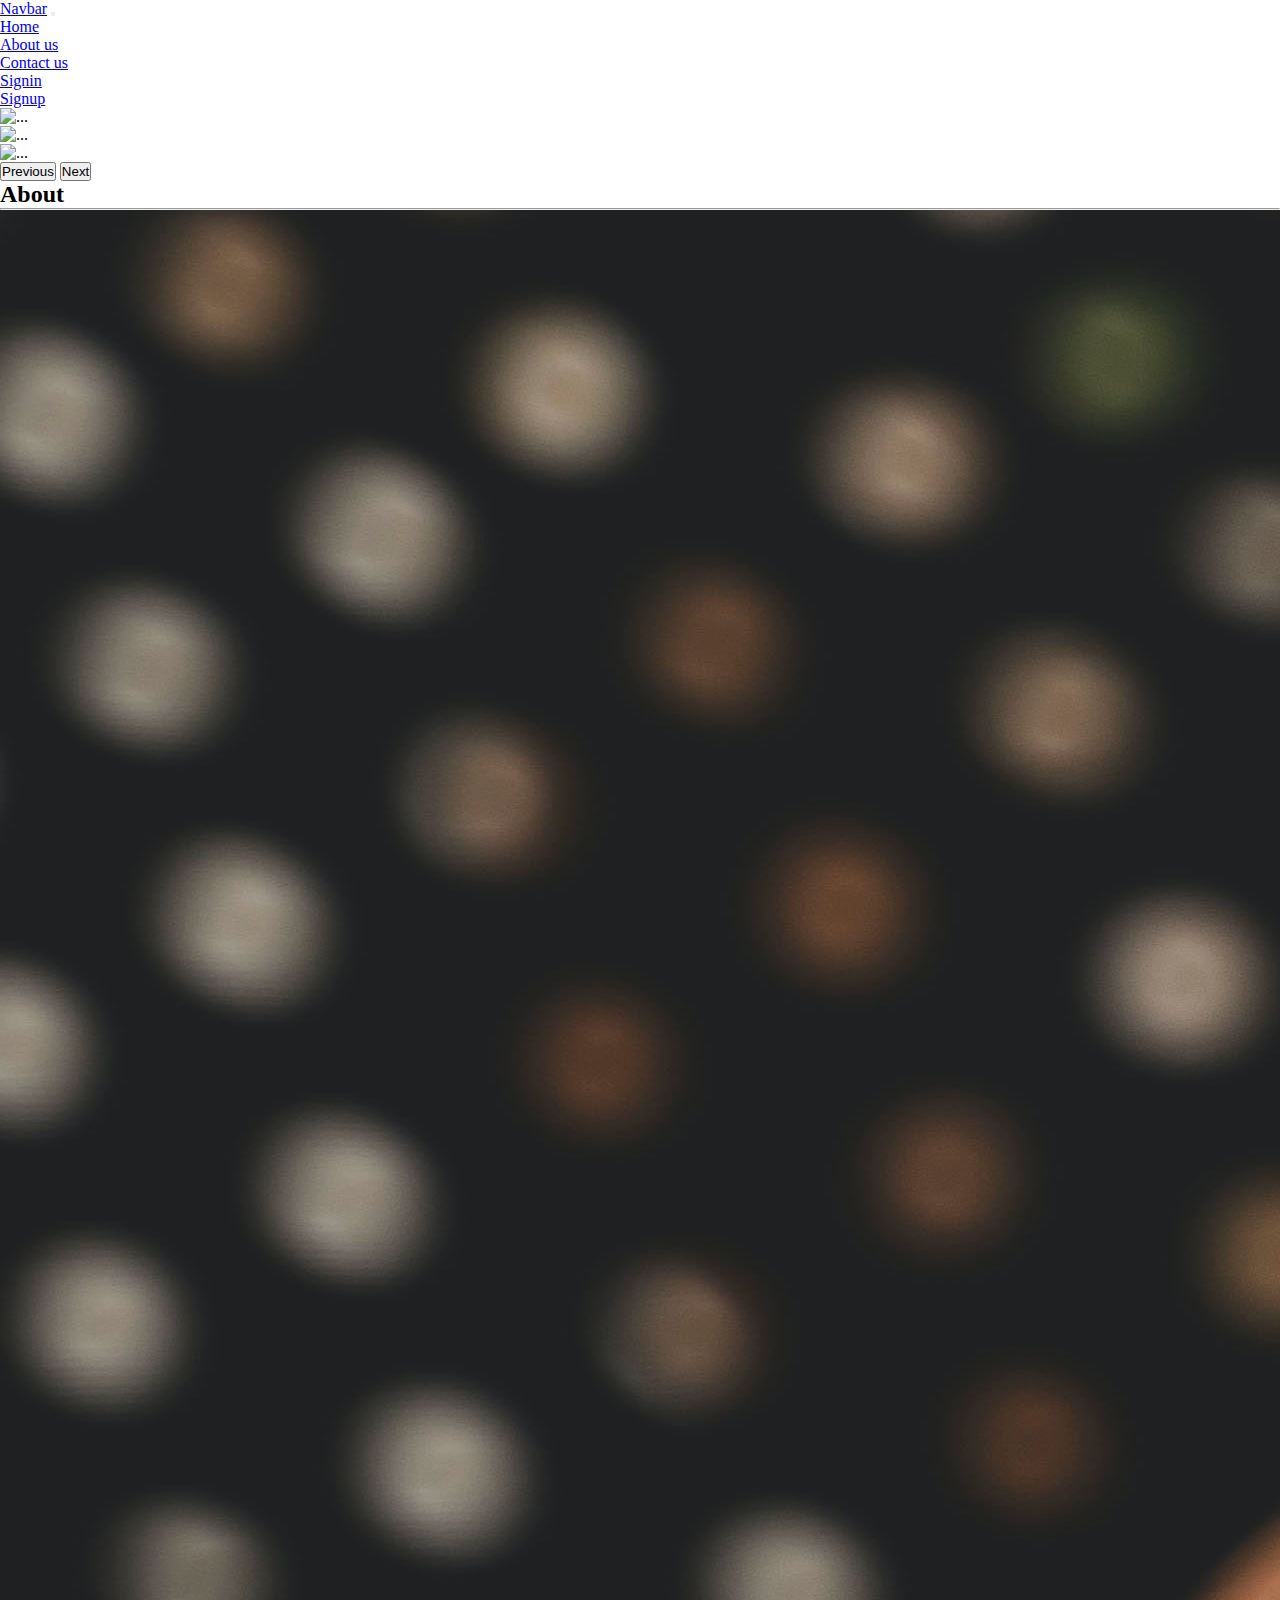
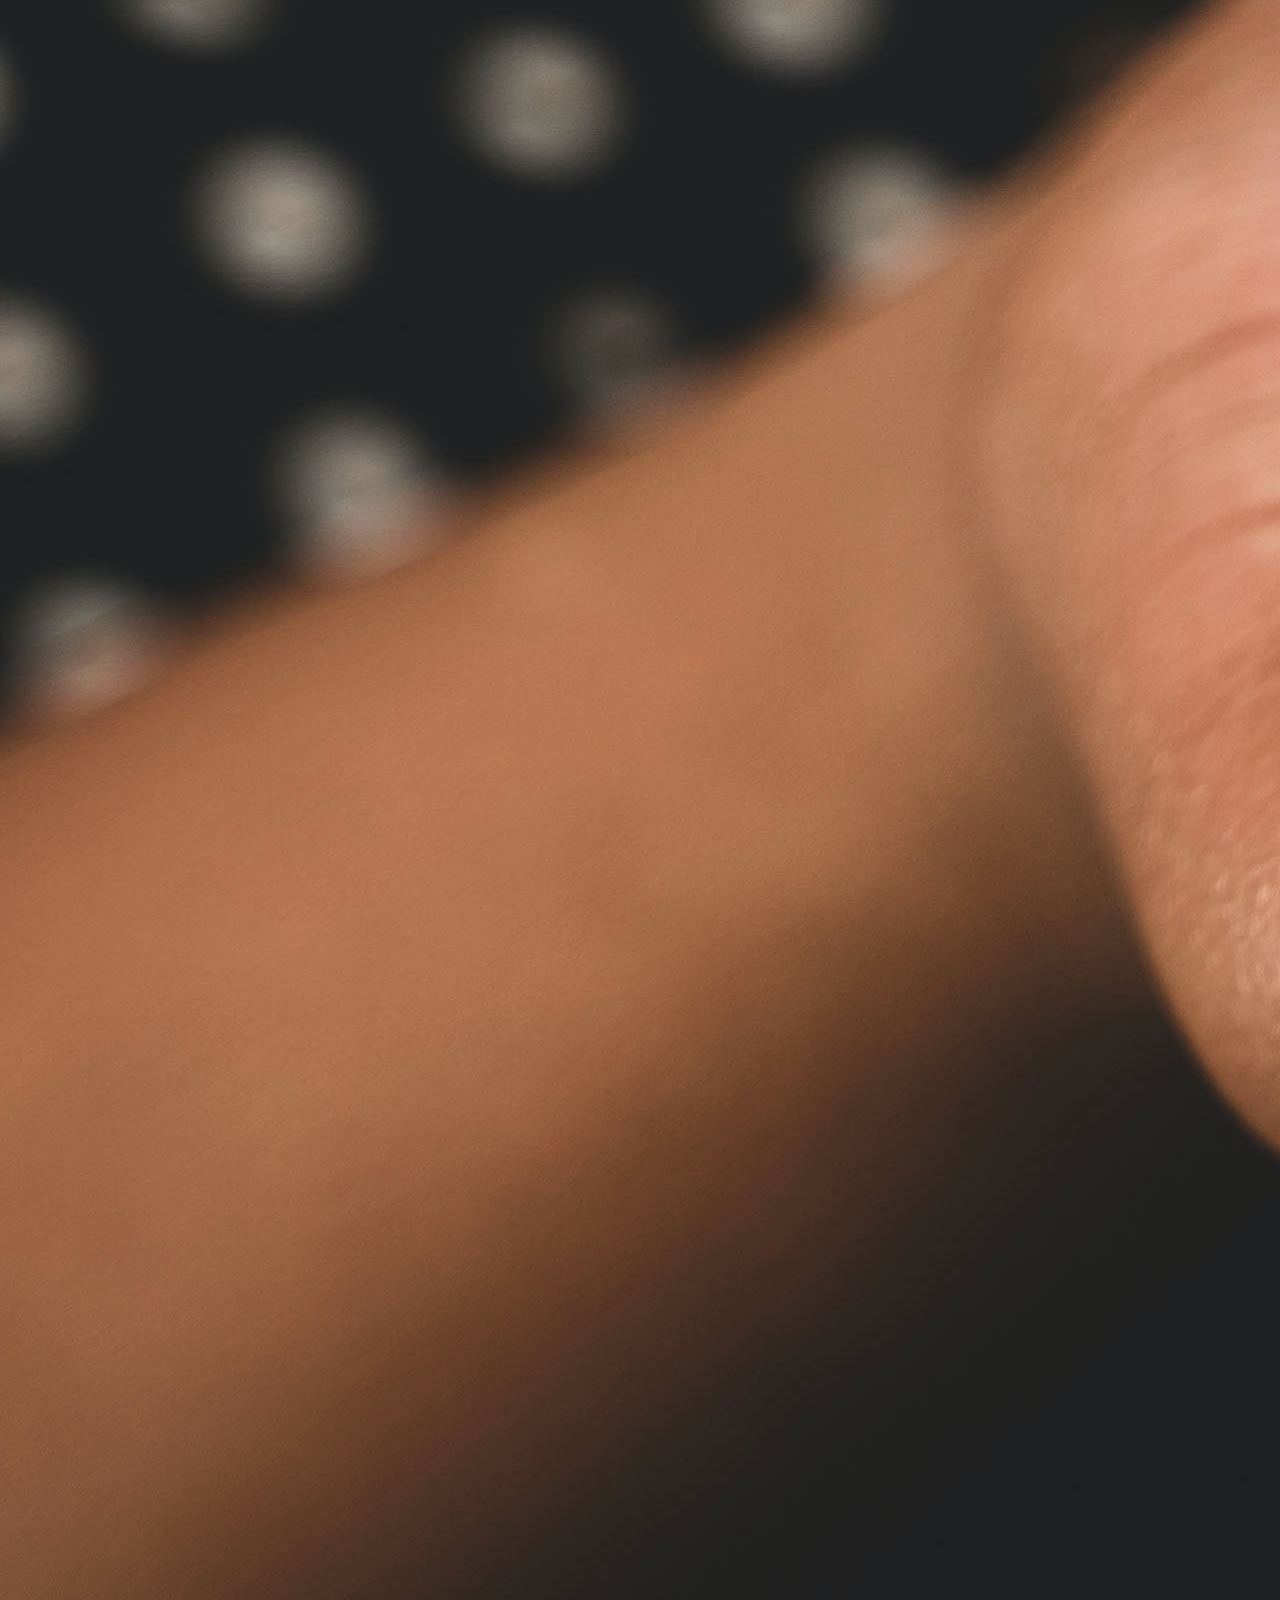
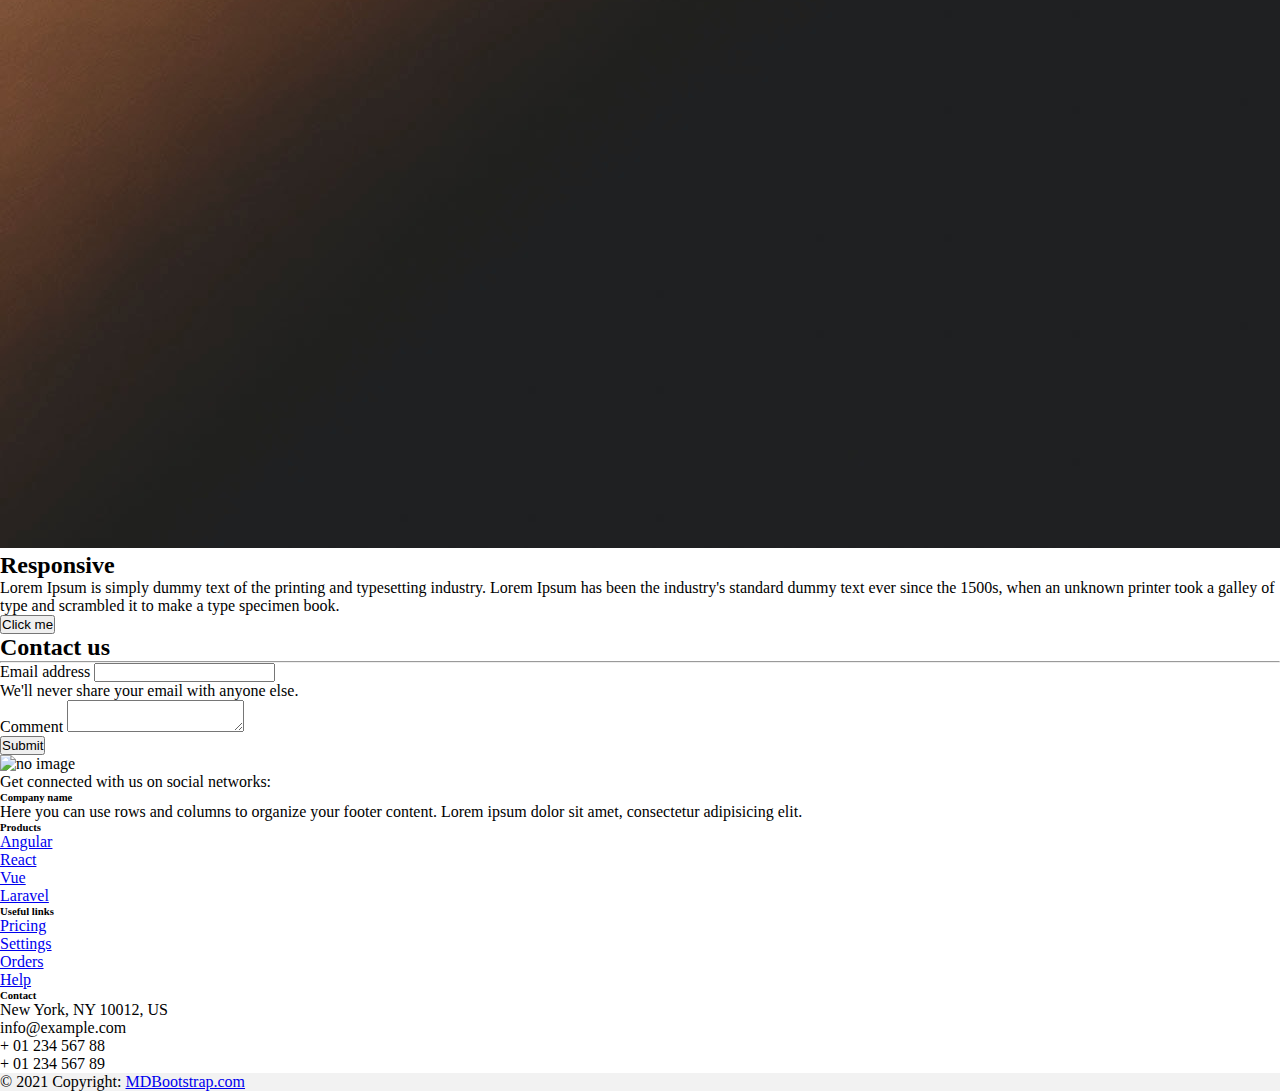
==== index.html @ 73614305 "first commit" ====
<!DOCTYPE html>
<html>
<head>
	<meta charset="utf-8">
	<meta name="viewport" content="width=device-width, initial-scale=1">
	<title>Responsive Webpage</title>
	<link rel="stylesheet" type="text/css" href="stylesheet/stylesheet.css">
	<link href="https://cdn.jsdelivr.net/npm/bootstrap@5.0.2/dist/css/bootstrap.min.css" rel="stylesheet" integrity="sha384-EVSTQN3/azprG1Anm3QDgpJLIm9Nao0Yz1ztcQTwFspd3yD65VohhpuuCOmLASjC" crossorigin="anonymous">
	<script src="https://cdn.jsdelivr.net/npm/bootstrap@5.0.2/dist/js/bootstrap.bundle.min.js" integrity="sha384-MrcW6ZMFYlzcLA8Nl+NtUVF0sA7MsXsP1UyJoMp4YLEuNSfAP+JcXn/tWtIaxVXM" crossorigin="anonymous"></script>
</head>
<body>
<nav class="navbar navbar-expand-lg navbar-light bg-light">
  <div class="container-fluid">
    <a class="navbar-brand" href="#">Navbar</a>
    <button class="navbar-toggler" type="button" data-bs-toggle="collapse" data-bs-target="#navbarSupportedContent" aria-controls="navbarSupportedContent" aria-expanded="false" aria-label="Toggle navigation">
      <span class="navbar-toggler-icon"></span>
    </button>
    <div class="collapse navbar-collapse" id="navbarSupportedContent">
      <ul class="navbar-nav  ms-auto mb-2 mb-lg-0">
        <li class="nav-item">
          <a class="nav-link active" aria-current="page" href="index.html">Home</a>
        </li>
        <li class="nav-item">
          <a class="nav-link" href="#about-section">About us</a>
        </li>
        <li class="nav-item">
          <a class="nav-link" href="#contact-section">Contact us</a>
        </li>
        <li class="nav-item">
          <a class="nav-link" href="signinpage.html">Signin</a>
        </li>
        <li class="nav-item">
          <a class="nav-link" href="signup.html">Signup</a>
        </li>
      </ul>
      
    </div>
  </div>
</nav>


<div id="carouselExampleControls" class="carousel slide" data-bs-ride="carousel">
  <div class="carousel-inner">
    <div class="carousel-item active">
      <img src="E:\html\Bootstrap V5\ResponsiveWebPage\image\a1.jpg" class="d-block w-100" alt="...">
    </div>
    <div class="carousel-item">
      <img src="E:\html\Bootstrap V5\ResponsiveWebPage\image\a2.jpg" class="d-block w-100" alt="...">
    </div>
    <div class="carousel-item">
      <img src="E:\html\Bootstrap V5\ResponsiveWebPage\image\a3.jpg" class="d-block w-100" alt="...">
    </div>
  </div>
  <button class="carousel-control-prev" type="button" data-bs-target="#carouselExampleControls" data-bs-slide="prev">
    <span class="carousel-control-prev-icon" aria-hidden="true"></span>
    <span class="visually-hidden">Previous</span>
  </button>
  <button class="carousel-control-next" type="button" data-bs-target="#carouselExampleControls" data-bs-slide="next">
    <span class="carousel-control-next-icon" aria-hidden="true"></span>
    <span class="visually-hidden">Next</span>
  </button>
</div>


<section class="container" id="about-section">
  <h2 class="text-center display-3 mt-5">About</h2>
  <hr class="w-25 mx-auto" />
  <div class="row mb-5">
      <div class="col-md-6 col-lg-6 col-12">
        <img src="image/baby.jpg" alt="no image" class="img-fluid" />
      </div>
      <div class="col-md-6 col-lg-6 col-12 d-flex justify-content-around  flex-column">
        
          <h2 class="display-5">Responsive</h2>
          <p>Lorem Ipsum is simply dummy text of the printing and typesetting industry. Lorem Ipsum has been the industry's standard dummy text ever since the 1500s, when an unknown printer took a galley of type and scrambled it to make a type specimen book.</p>
          <button class="btn btn-outline-primary">Click me</button>
        
      </div>
      
  </div>
</section>



<section class="container" id="contact-section">
  <h2 class="text-center display-3 mt-5">Contact us</h2>
  <hr class="w-25 mx-auto" />
  <div class="row mb-5">
      <div class="col-md-6 col-lg-6 col-12">
        <form>
          <div class="mb-3">
            <label for="exampleInputEmail1" class="form-label">Email address</label>
            <input type="email" class="form-control" id="exampleInputEmail1" aria-describedby="emailHelp">
            <div id="emailHelp" class="form-text">We'll never share your email with anyone else.</div>
          </div>
          <div class="mb-3">
            <label class="form-label">Comment</label>
            <textarea class="form-control" ></textarea>
          </div>
          
          <button type="submit" class="btn btn-primary">Submit</button>
        </form>
      </div>
      <div class="col-md-6 col-lg-6 col-12 d-flex justify-content-around  flex-column">
        <img src="image/contactus.GIF" alt="no image" class="img-fluid" />
      </div>
      
  </div>
</section>


<section>
  <!-- Footer -->
<footer class="text-center text-lg-start bg-light text-muted">
  <!-- Section: Social media -->
  <section
    class="d-flex justify-content-center justify-content-lg-between p-4 border-bottom"
  >
    <!-- Left -->
    <div class="me-5 d-none d-lg-block">
      <span>Get connected with us on social networks:</span>
    </div>
    <!-- Left -->

    <!-- Right -->
    <div>
      <a href="" class="me-4 text-reset">
        <i class="fab fa-facebook-f"></i>
      </a>
      <a href="" class="me-4 text-reset">
        <i class="fab fa-twitter"></i>
      </a>
      <a href="" class="me-4 text-reset">
        <i class="fab fa-google"></i>
      </a>
      <a href="" class="me-4 text-reset">
        <i class="fab fa-instagram"></i>
      </a>
      <a href="" class="me-4 text-reset">
        <i class="fab fa-linkedin"></i>
      </a>
      <a href="" class="me-4 text-reset">
        <i class="fab fa-github"></i>
      </a>
    </div>
    <!-- Right -->
  </section>
  <!-- Section: Social media -->

  <!-- Section: Links  -->
  <section class="">
    <div class="container text-center text-md-start mt-5">
      <!-- Grid row -->
      <div class="row mt-3">
        <!-- Grid column -->
        <div class="col-md-3 col-lg-4 col-xl-3 mx-auto mb-4">
          <!-- Content -->
          <h6 class="text-uppercase fw-bold mb-4">
            <i class="fas fa-gem me-3"></i>Company name
          </h6>
          <p>
            Here you can use rows and columns to organize your footer content. Lorem ipsum
            dolor sit amet, consectetur adipisicing elit.
          </p>
        </div>
        <!-- Grid column -->

        <!-- Grid column -->
        <div class="col-md-2 col-lg-2 col-xl-2 mx-auto mb-4">
          <!-- Links -->
          <h6 class="text-uppercase fw-bold mb-4">
            Products
          </h6>
          <p>
            <a href="#!" class="text-reset">Angular</a>
          </p>
          <p>
            <a href="#!" class="text-reset">React</a>
          </p>
          <p>
            <a href="#!" class="text-reset">Vue</a>
          </p>
          <p>
            <a href="#!" class="text-reset">Laravel</a>
          </p>
        </div>
        <!-- Grid column -->

        <!-- Grid column -->
        <div class="col-md-3 col-lg-2 col-xl-2 mx-auto mb-4">
          <!-- Links -->
          <h6 class="text-uppercase fw-bold mb-4">
            Useful links
          </h6>
          <p>
            <a href="#!" class="text-reset">Pricing</a>
          </p>
          <p>
            <a href="#!" class="text-reset">Settings</a>
          </p>
          <p>
            <a href="#!" class="text-reset">Orders</a>
          </p>
          <p>
            <a href="#!" class="text-reset">Help</a>
          </p>
        </div>
        <!-- Grid column -->

        <!-- Grid column -->
        <div class="col-md-4 col-lg-3 col-xl-3 mx-auto mb-md-0 mb-4">
          <!-- Links -->
          <h6 class="text-uppercase fw-bold mb-4">
            Contact
          </h6>
          <p><i class="fas fa-home me-3"></i> New York, NY 10012, US</p>
          <p>
            <i class="fas fa-envelope me-3"></i>
            info@example.com
          </p>
          <p><i class="fas fa-phone me-3"></i> + 01 234 567 88</p>
          <p><i class="fas fa-print me-3"></i> + 01 234 567 89</p>
        </div>
        <!-- Grid column -->
      </div>
      <!-- Grid row -->
    </div>
  </section>
  <!-- Section: Links  -->

  <!-- Copyright -->
  <div class="text-center p-4" style="background-color: rgba(0, 0, 0, 0.05);">
    © 2021 Copyright:
    <a class="text-reset fw-bold" href="https://mdbootstrap.com/">MDBootstrap.com</a>
  </div>
  <!-- Copyright -->
</footer>
<!-- Footer -->
</section>

</body>
</html>
---- stylesheet/stylesheet.css ----
*{
	margin: 0;
	padding: 0;
}
.carousel-item img{
	width: 100%;
	height: 90vh;
}
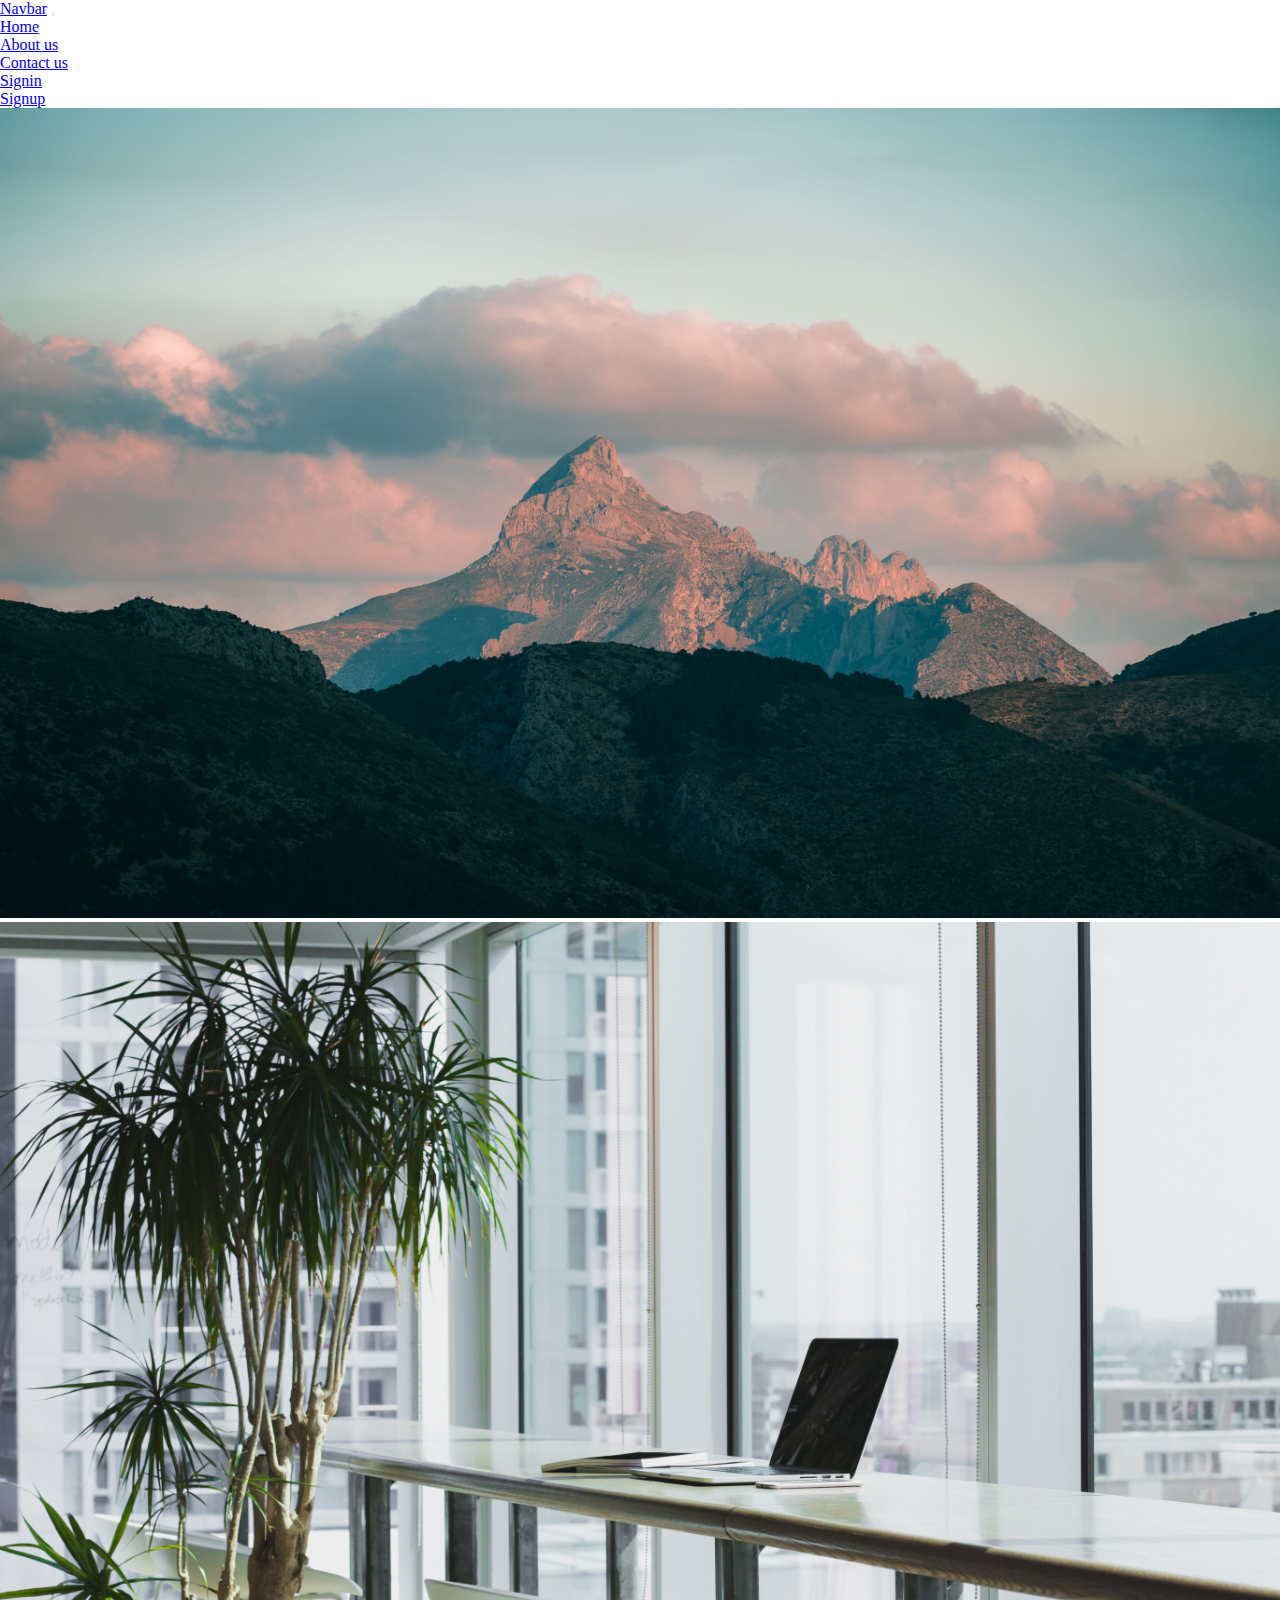
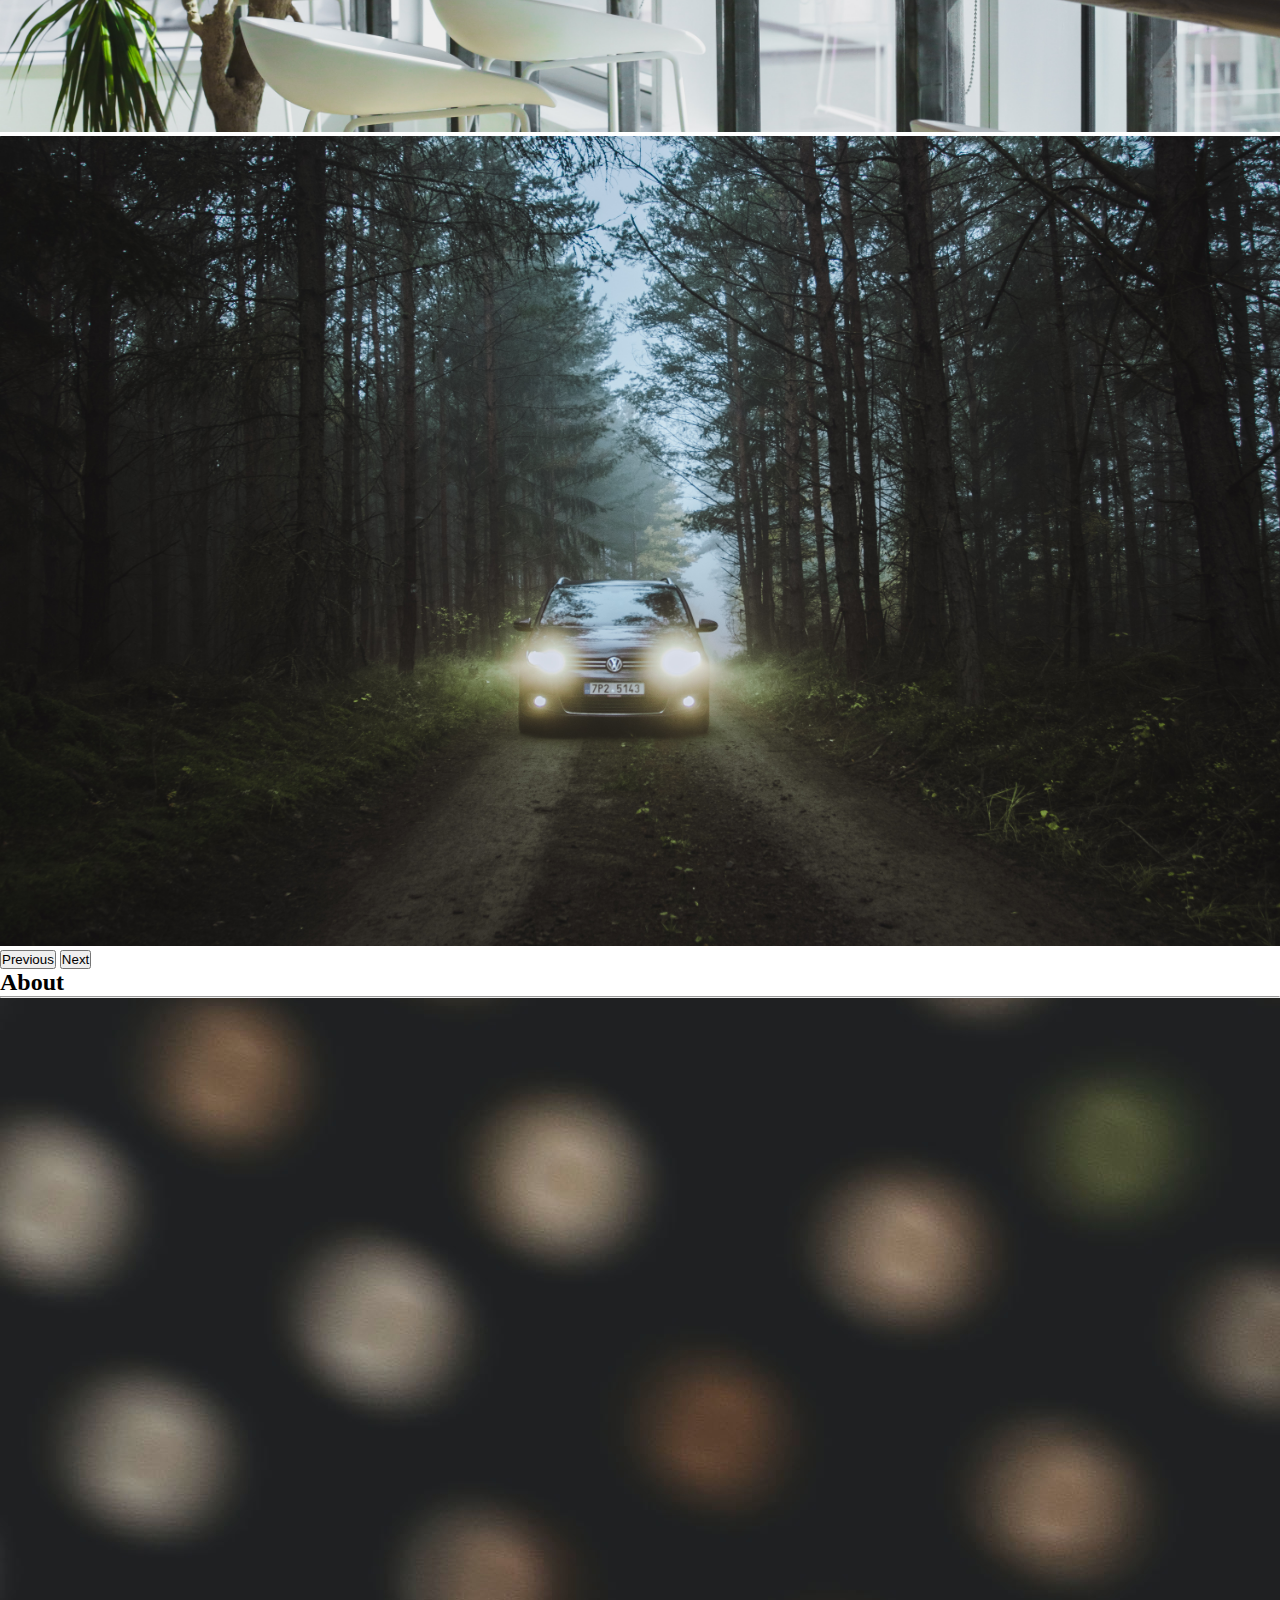
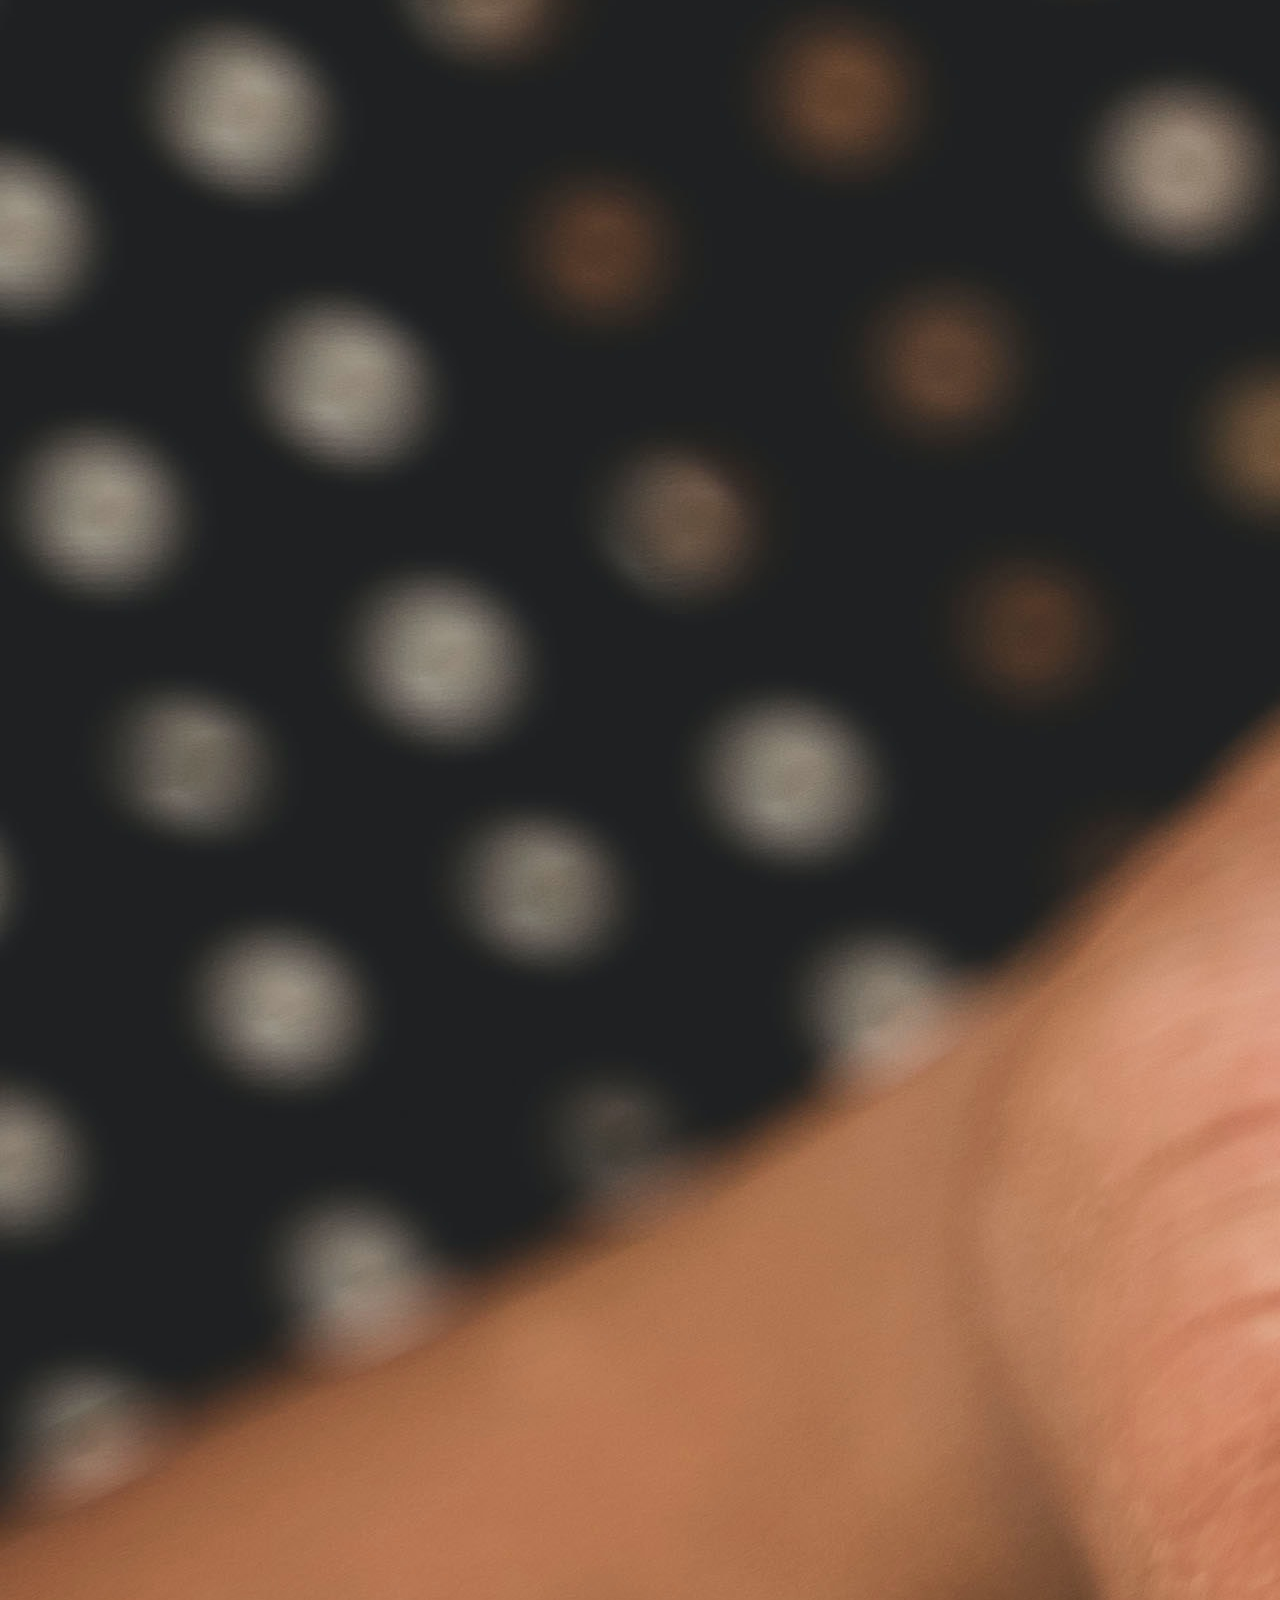
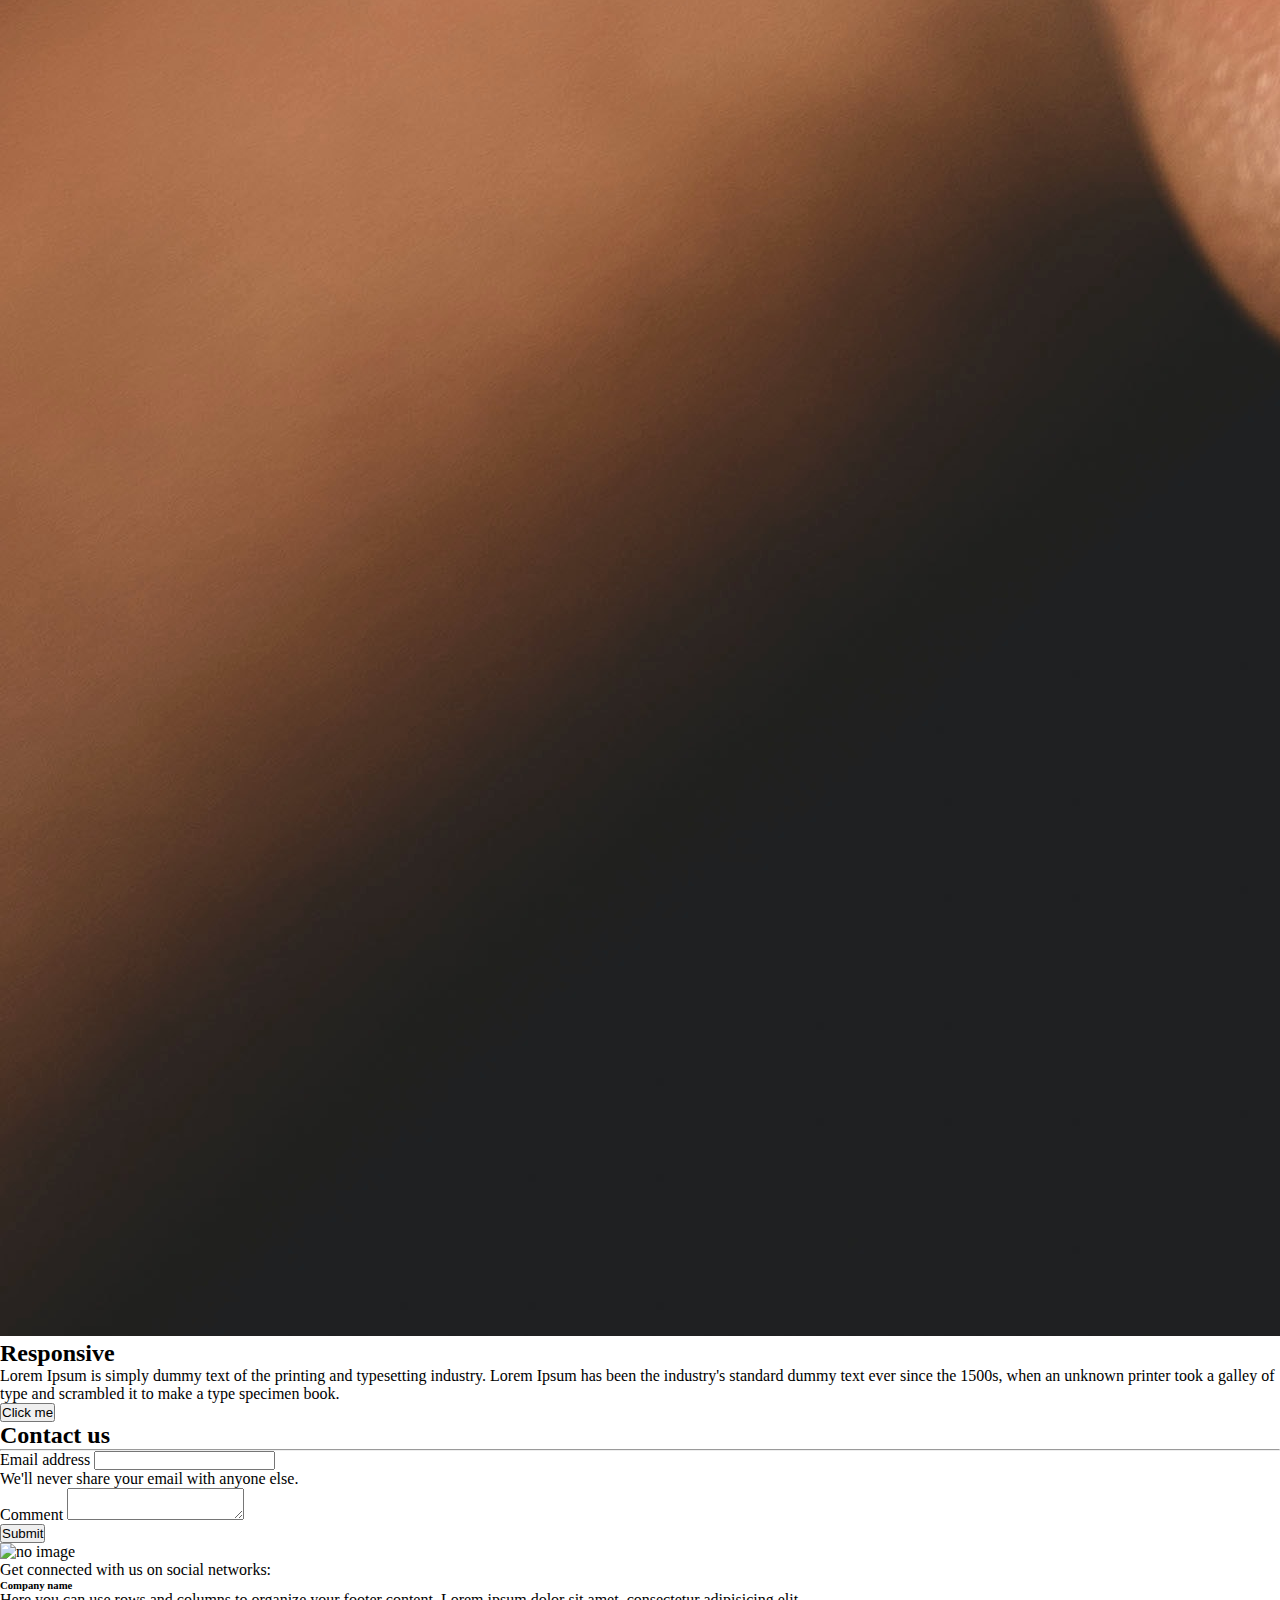
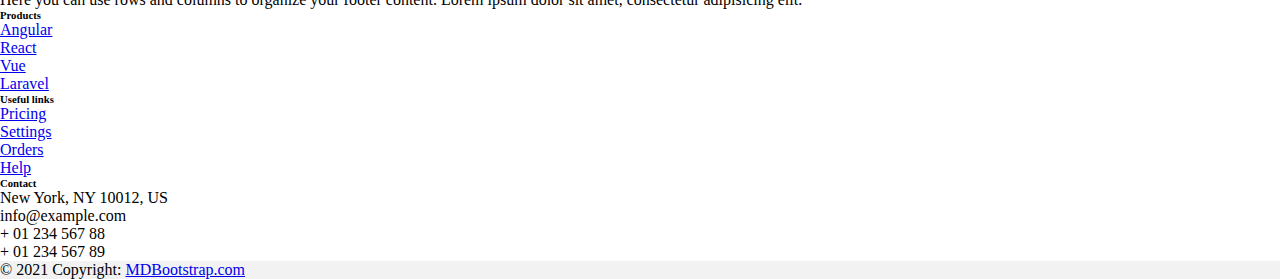
==== commit 1d3b4073: "Update index.html" ====
--- a/index.html
+++ b/index.html
@@ -42,13 +42,13 @@
 <div id="carouselExampleControls" class="carousel slide" data-bs-ride="carousel">
   <div class="carousel-inner">
     <div class="carousel-item active">
-      <img src="E:\html\Bootstrap V5\ResponsiveWebPage\image\a1.jpg" class="d-block w-100" alt="...">
+      <img src="image\a1.jpg" class="d-block w-100" alt="...">
     </div>
     <div class="carousel-item">
-      <img src="E:\html\Bootstrap V5\ResponsiveWebPage\image\a2.jpg" class="d-block w-100" alt="...">
+      <img src="image\a2.jpg" class="d-block w-100" alt="...">
     </div>
     <div class="carousel-item">
-      <img src="E:\html\Bootstrap V5\ResponsiveWebPage\image\a3.jpg" class="d-block w-100" alt="...">
+      <img src="image\a3.jpg" class="d-block w-100" alt="...">
     </div>
   </div>
   <button class="carousel-control-prev" type="button" data-bs-target="#carouselExampleControls" data-bs-slide="prev">
@@ -239,4 +239,4 @@
 </section>
 
 </body>
-</html>+</html>
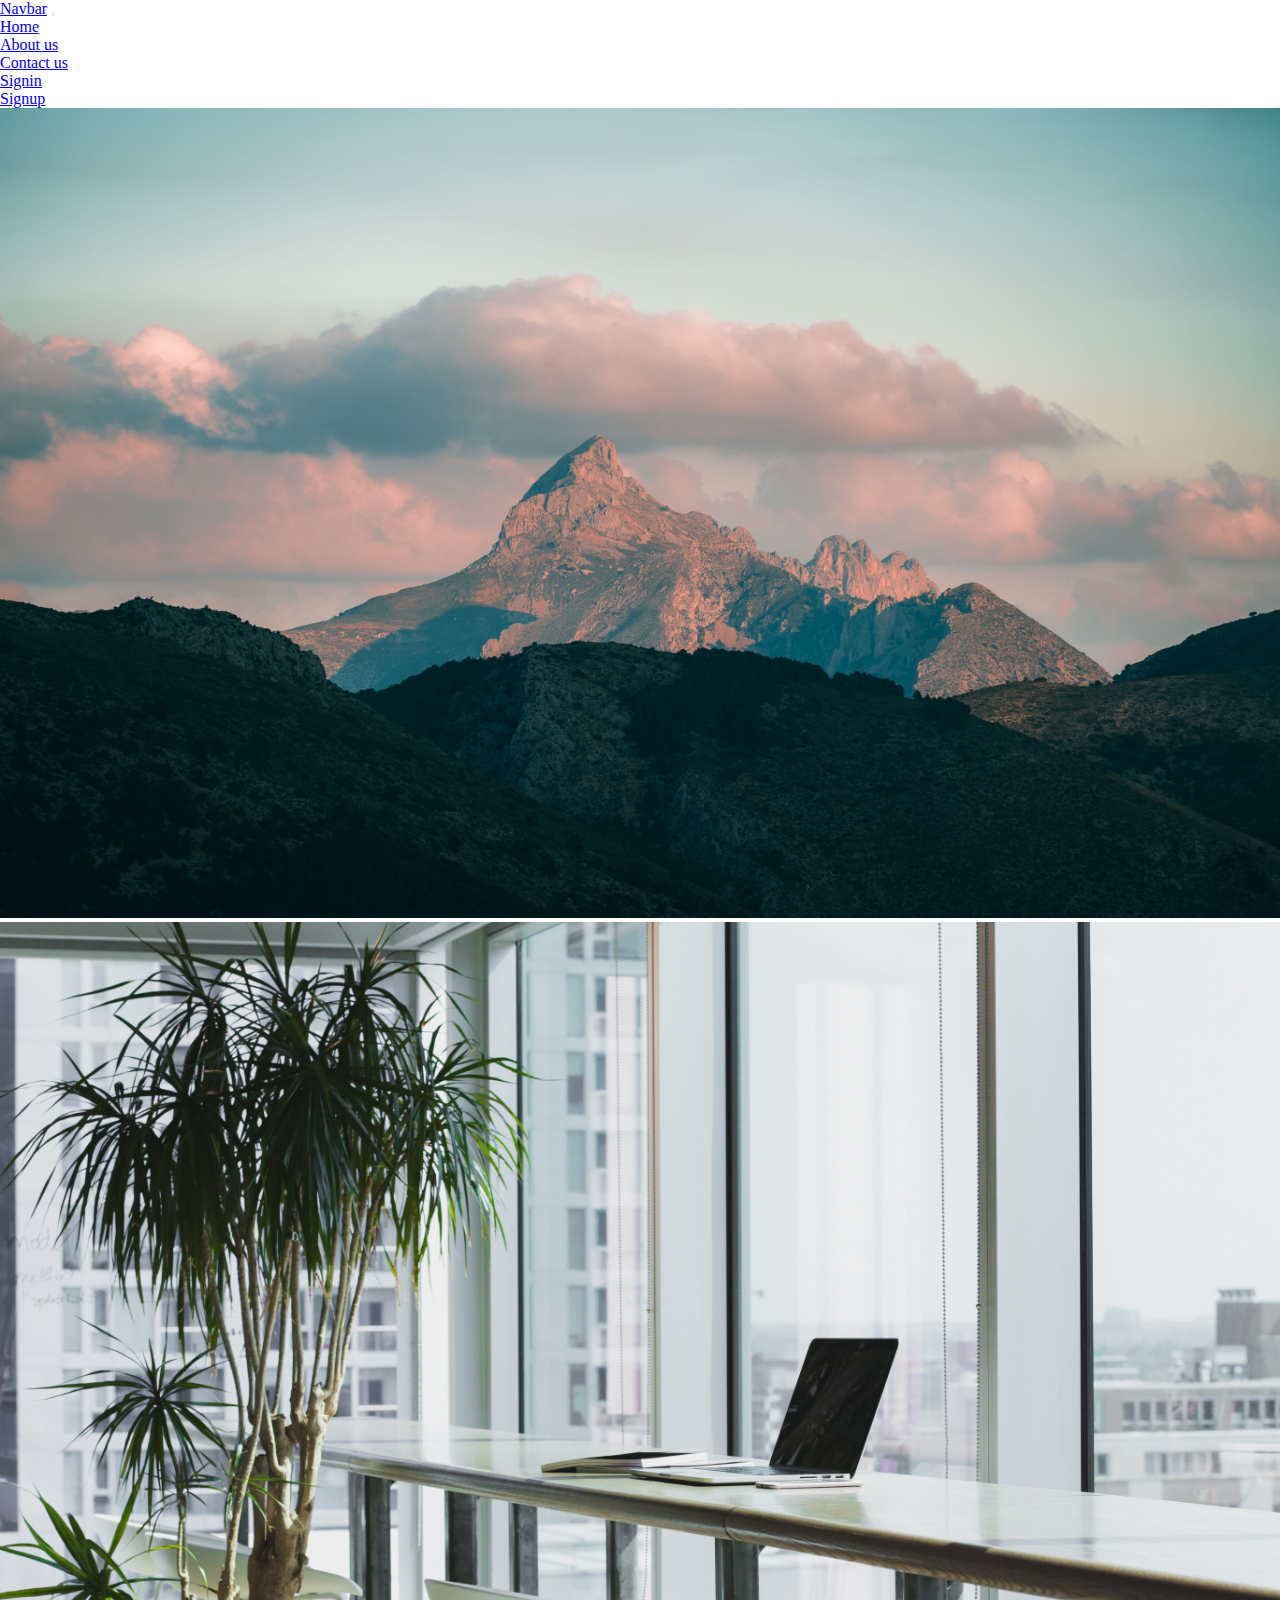
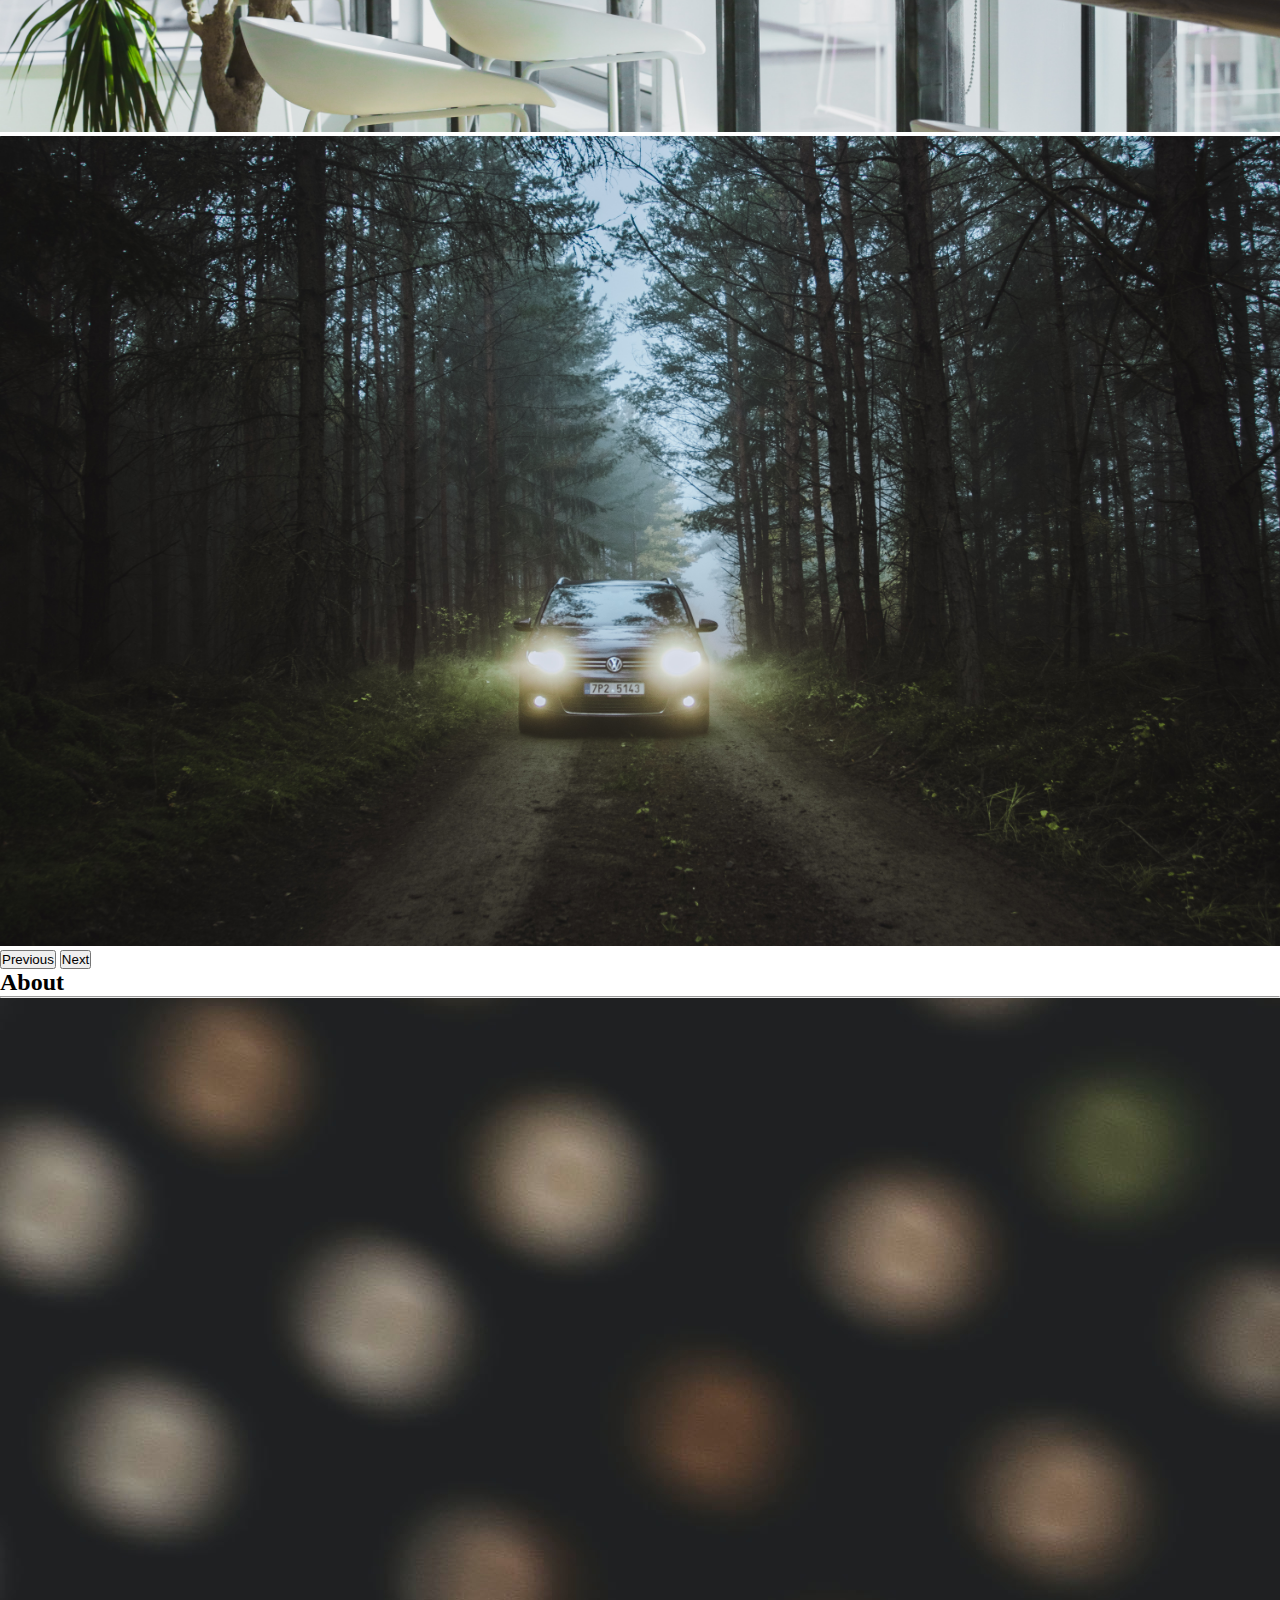
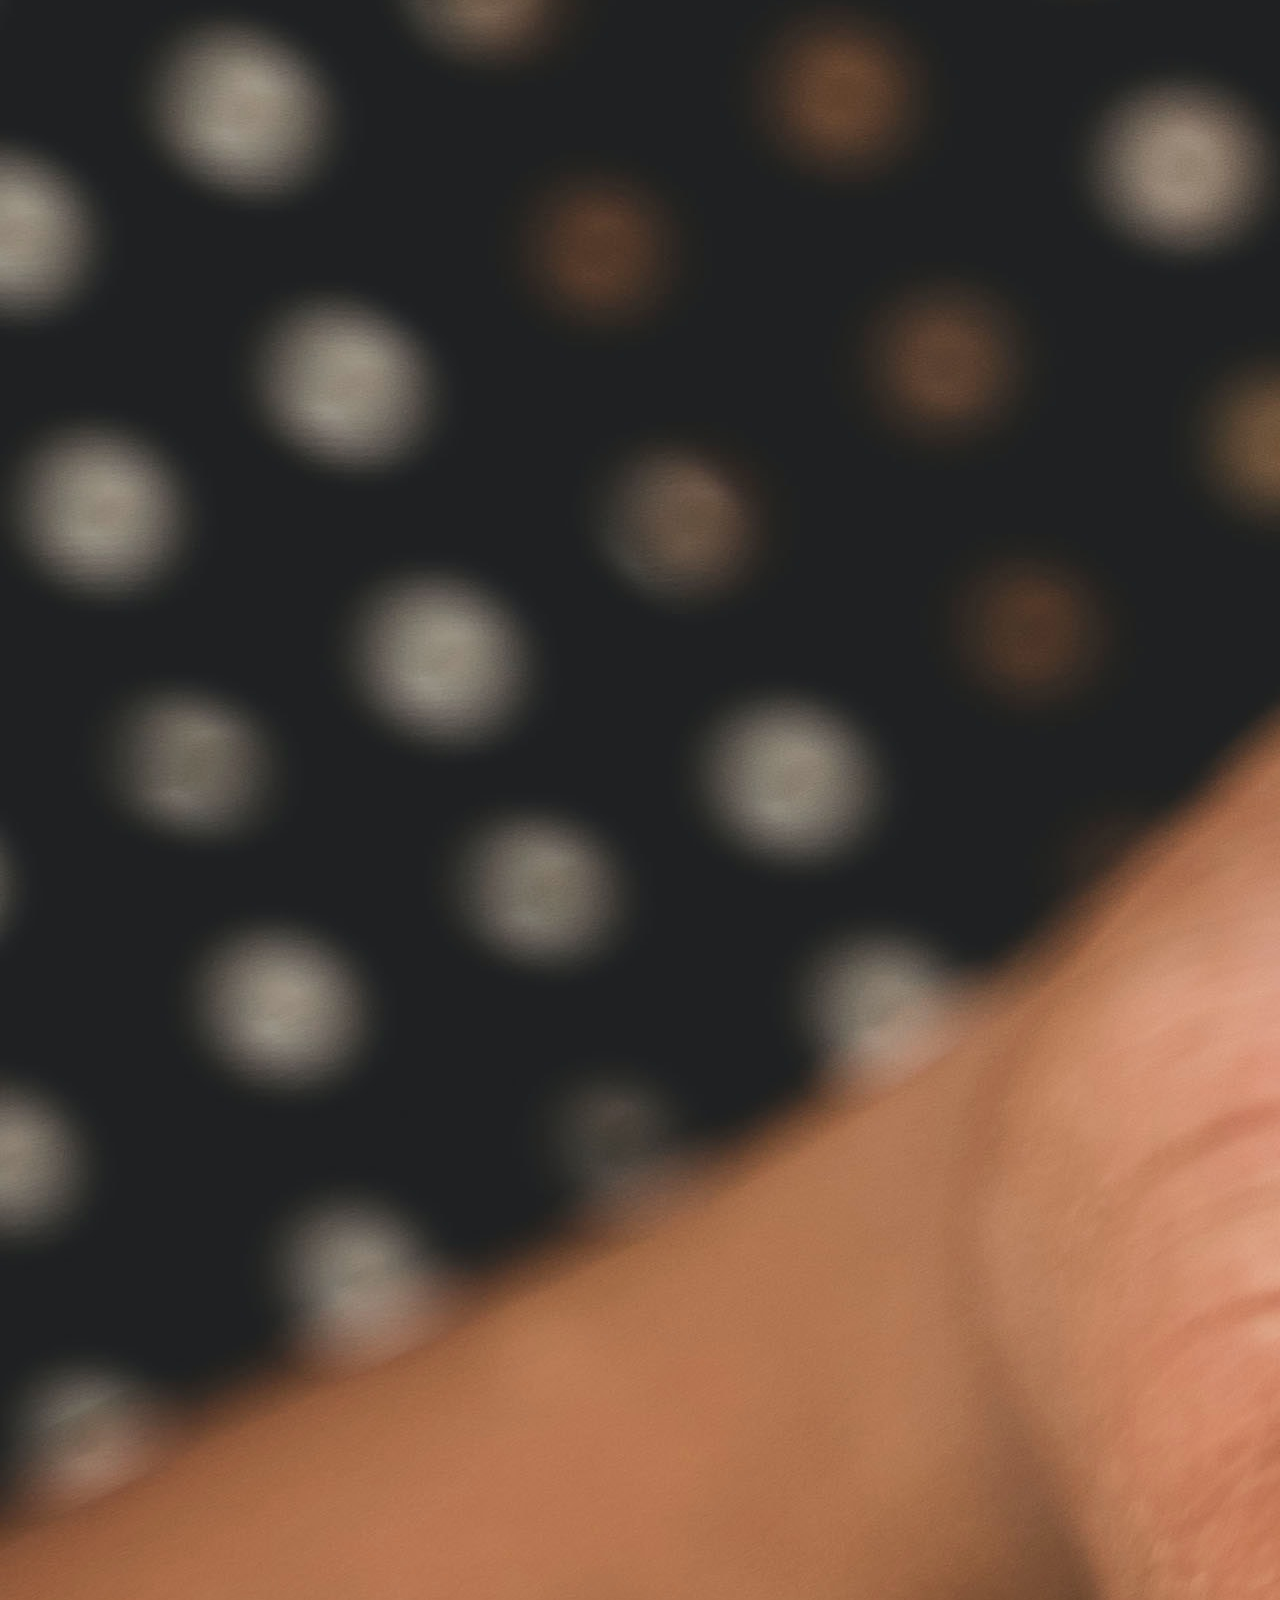
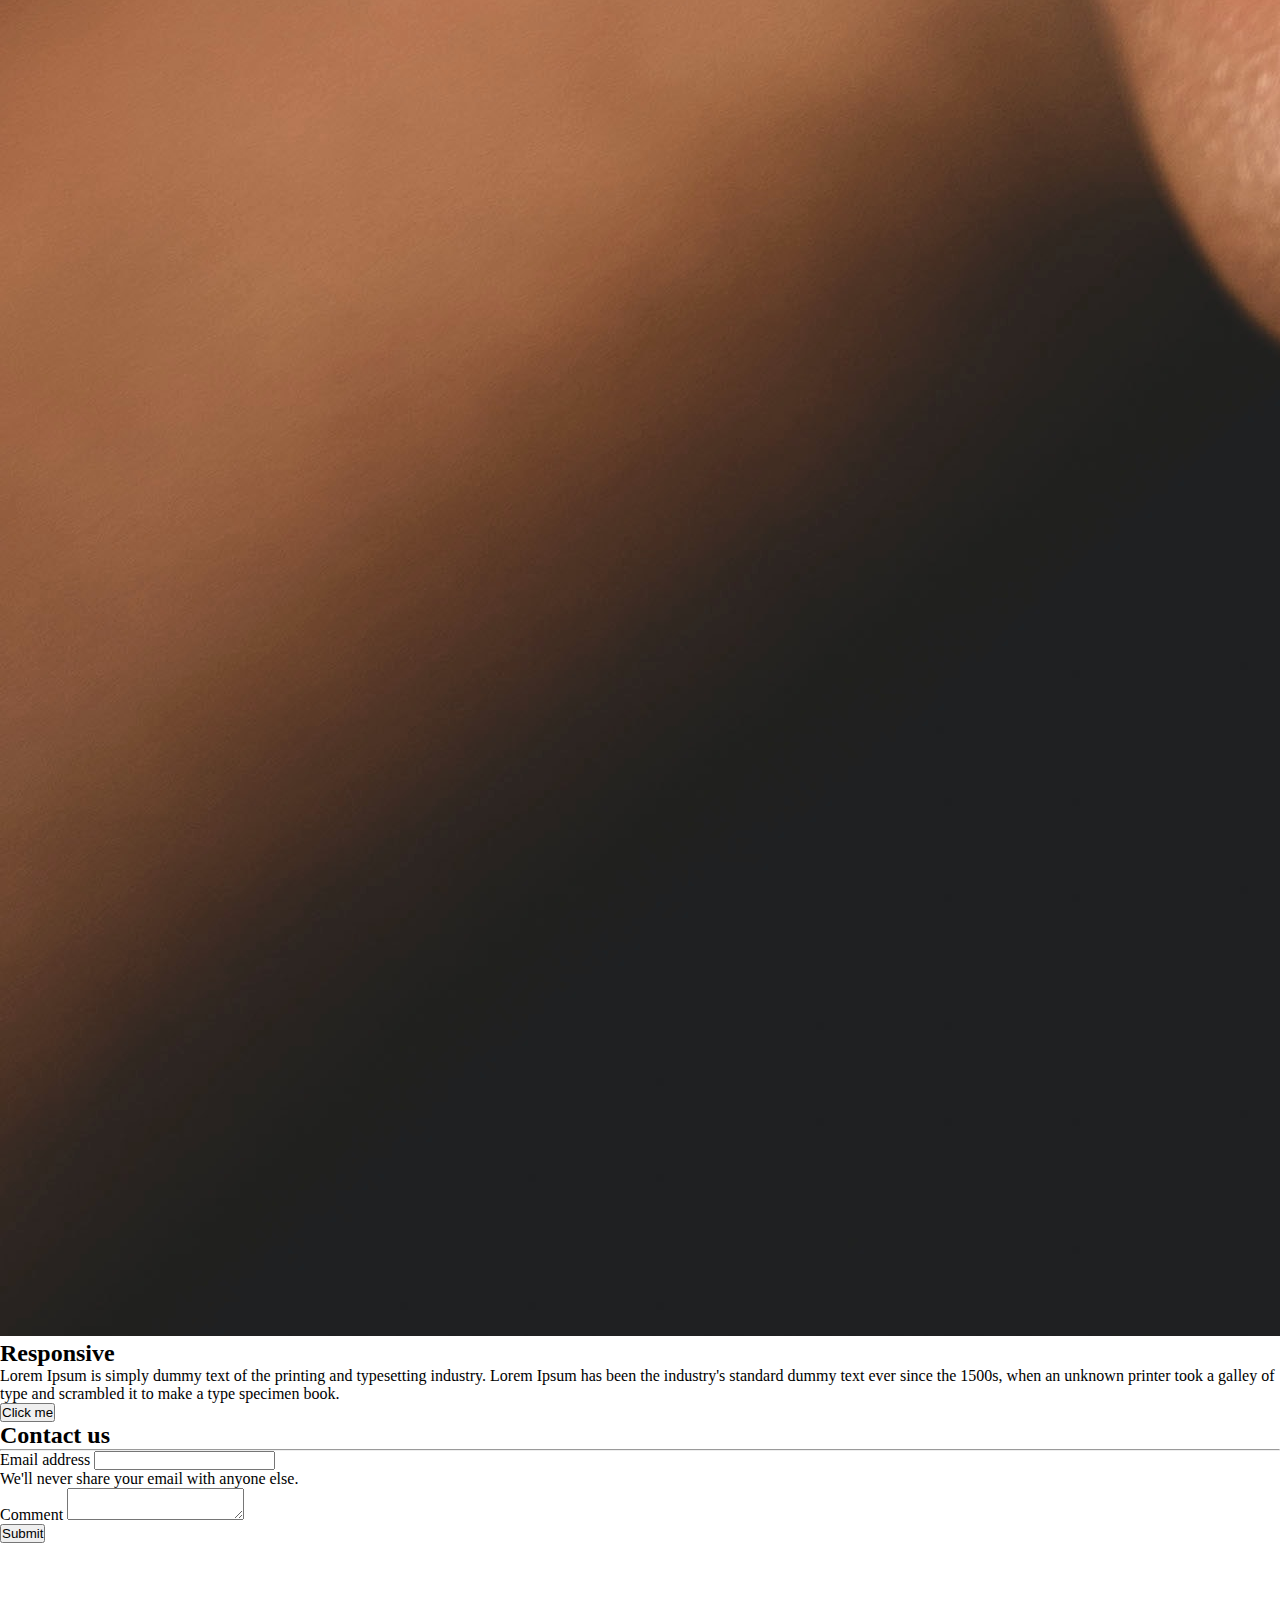
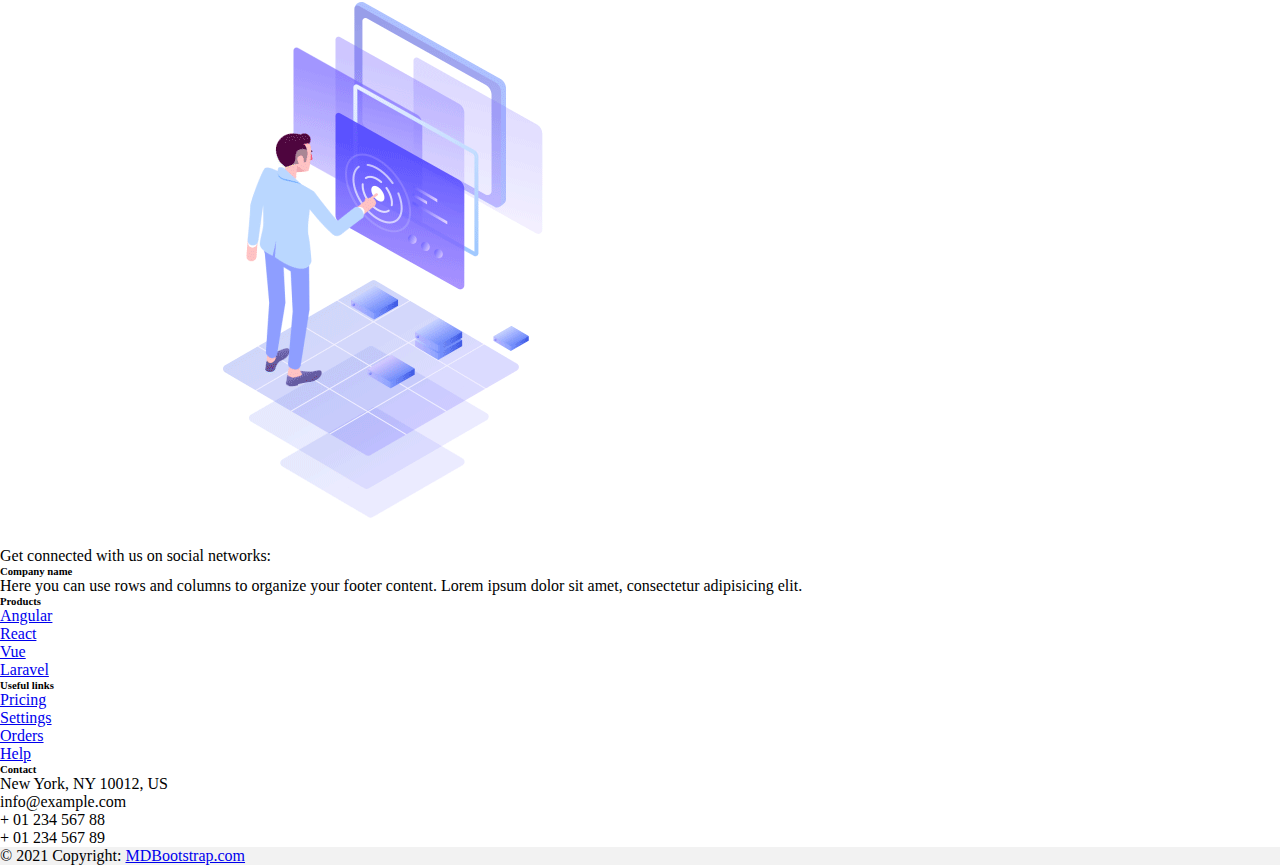
==== commit 02811cd9: "Update index.html" ====
--- a/index.html
+++ b/index.html
@@ -102,7 +102,7 @@
         </form>
       </div>
       <div class="col-md-6 col-lg-6 col-12 d-flex justify-content-around  flex-column">
-        <img src="image/contactus.GIF" alt="no image" class="img-fluid" />
+        <img src="image/contactus.gif" alt="no image" class="img-fluid" />
       </div>
       
   </div>
